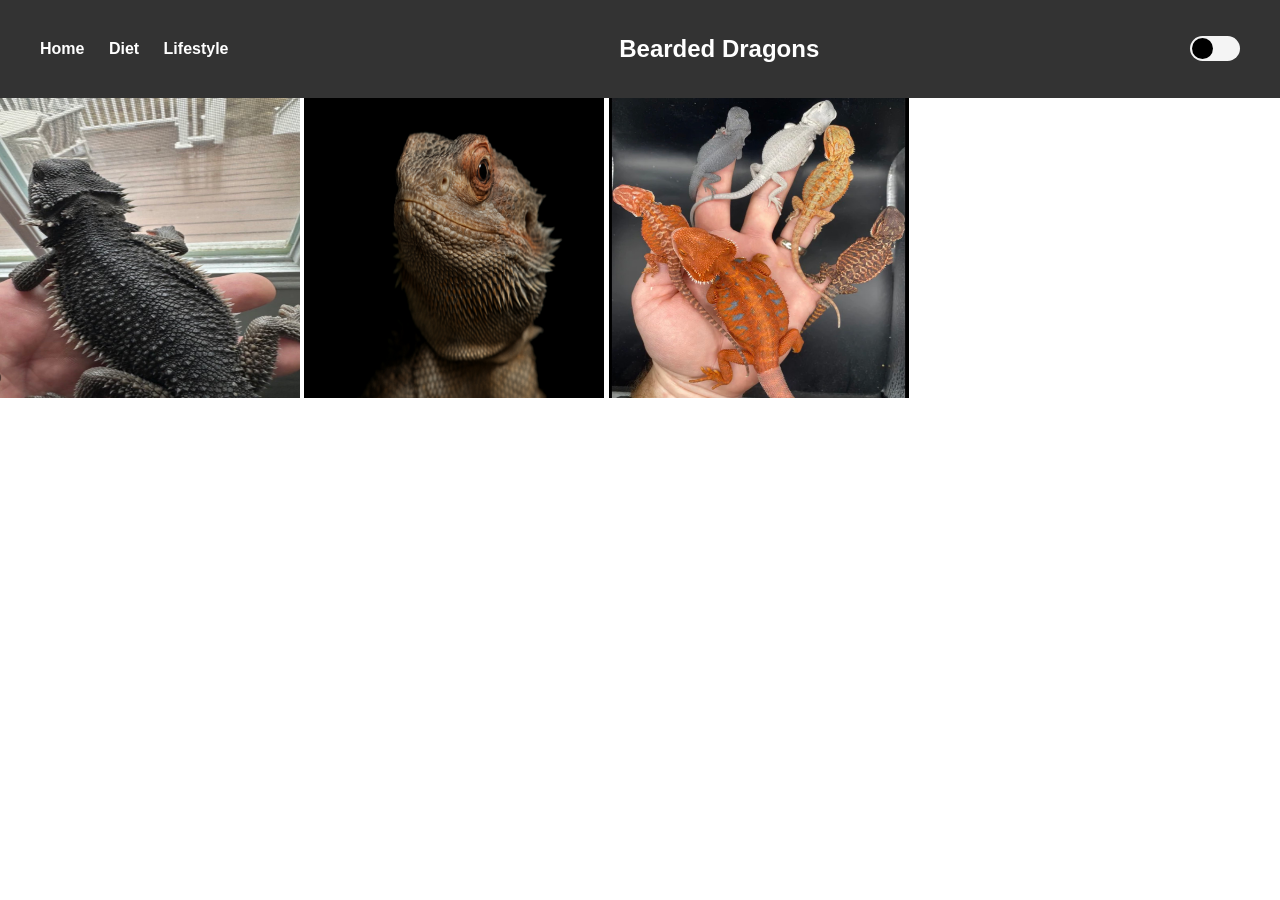
==== index.html @ 6d89bfed "renamed family.jpg to family.jpeg" ====
<!DOCTYPE html>
<html lang="en">
<head>
    <meta charset="UTF-8">
    <meta name="viewport" content="width=device-width, initial-scale=1.0">
    <title>shop</title>
    <link rel="stylesheet" href="styles.css">
</head>
<body>
<!--This is how the navigation bar is created-->
    <nav class="navbar">
        <div class="nav-left">
          <a href="index.html">Home</a>
          <a href="about.html">Diet</a>
          <a href="project.html">Lifestyle</a>
        </div>

        
 

    <div class="CenterAlign">
        <h1>Bearded Dragons</h1>
    </div>
<!--Toggle Switch-->
<div class="theme-toggle">
    <input type="checkbox" id="theme-switch">
    <label for="theme-switch" class="toggle-label">
        <span class="toggle-ball"></span>
    </label>
  </div>
</nav>

<a href="https://www.rspca.org.uk/adviceandwelfare/pets/other/beardeddragon">  
  <img src="images/coal.jpeg" alt="black dragon" width="300" height="300"></a>

  <a href="https://www.nationalgeographic.com/animals/reptiles/facts/bearded-dragon">
    <img src="images/goliath-glamshot.jpg" alt="dragon headshot" width="300" height="300"></a>
    
  <a href="https://australian.museum/learn/animals/reptiles/central-bearded-dragon/">
    <img src="images/family.jpeg" alt="many dragons" width="300" height="300"></a>
        

<script src="script.js"></script>

</body>
</html>
---- styles.css ----
:root {
    --bg: #ffffff;
    --text: #000000;
    --nav-bg:#333333;
    --nav-text: #ffffff;
    --card: #f4f4f4;
}

body.dark {
    --bg: #121212;
    --text: #ffffff;
    --nav-bg: #1e1e1e;
    --nav-text: #ffffff;
    --card: #2a2a2a;
}

body {
    margin: 0;
    font-family: Arial, sans-serif;
    background: var(--bg);
    color: var(--text);
    transition: background 0.3s ease, color 0;
}

.navbar{
    display: flex;
    justify-content: space-between; /* Centers items horizontally */
    align-items: center; /* Centers items vertically */
    padding: 15px 40px;
    gap: 20px; /* Adds space between the navbar options */
    background: var(--nav-bg);
    color: var(--nav-text);
    transition: background 0.3s ease;
}

.nav-left a {
    color: var(--nav-text);
    text-decoration: none;
    margin-right: 20px;
    font-weight: bold;

}
.nav-left a:hover {
    opacity: 0.7;
}

/* Toggle Switch Styling */

.theme-toggle {
    display: flex;
    align-items: center;
}

/* Hide default checkbox */

#theme-switch {
    display: none;
}

/* Toggle background */
.toggle-label {
    width: 50px;
    height: 25px;
    background: var(--card);
    display: block;
    border-radius: 50px;
    position: relative;
    cursor: pointer;
    transition: background 0.3s ease;
}

/* Toggle ball*/
.toggle-ball {
    width: 21px;
    height: 21px;
    background: var(--text);
    position: absolute;
    top: 2px;
    left: 2px;
    border-radius: 50%;
    transition: transform 0.3s ease;
}

/* When checked */
#theme-switch:checked + .toggle-label .toggle-ball {
    transform: translateX(25px);
}

.CenterAlign{
    text-align: center;
}
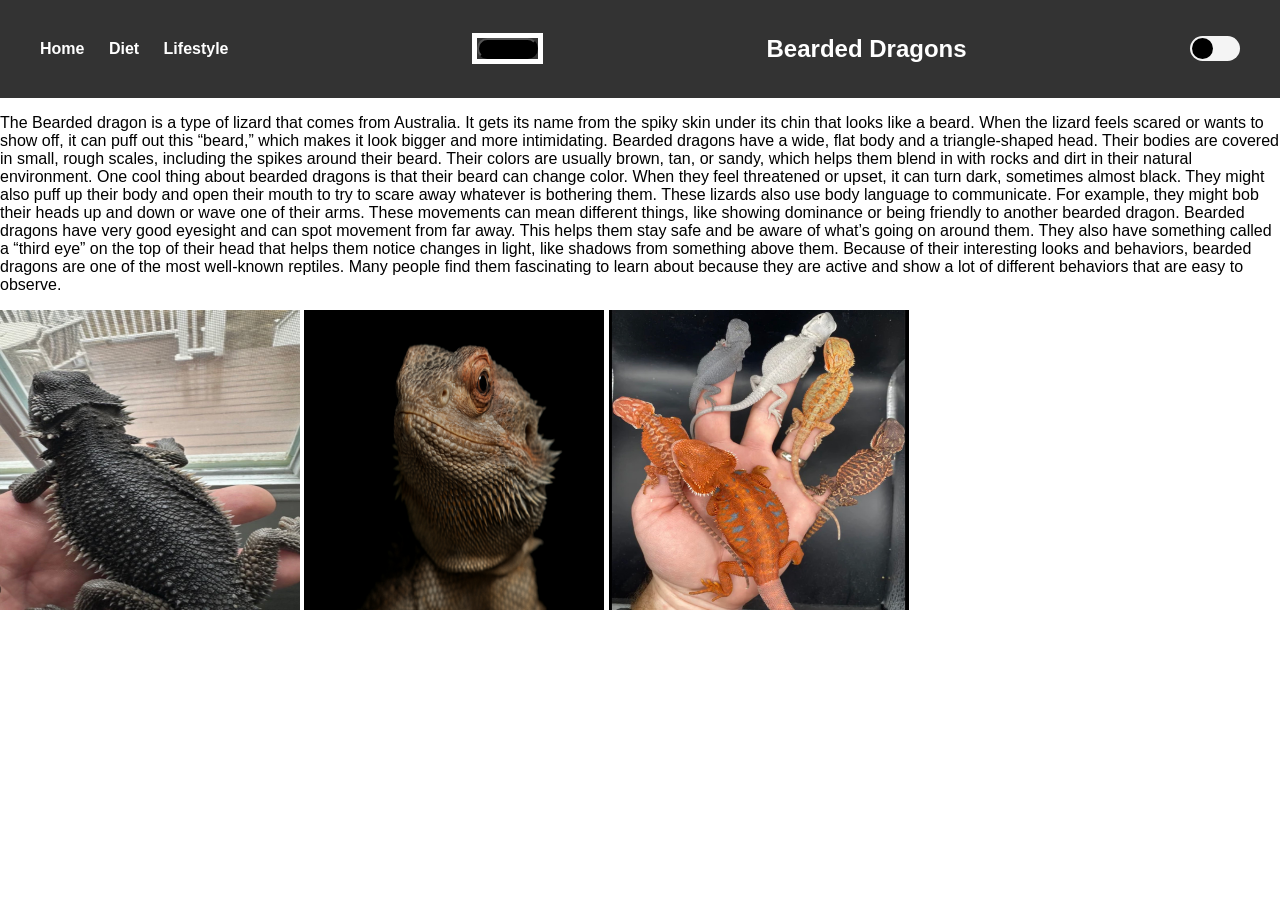
==== commit ee1ca464: "added button and text" ====
--- a/index.html
+++ b/index.html
@@ -15,8 +15,11 @@
           <a href="project.html">Lifestyle</a>
         </div>
 
-        
- 
+        <div class="button1">
+        <a href="page2.html">
+        <button>Suprise</button>
+    </a>
+    </div>
 
     <div class="CenterAlign">
         <h1>Bearded Dragons</h1>
@@ -29,6 +32,12 @@
     </label>
   </div>
 </nav>
+<p>The Bearded dragon is a type of lizard that comes from Australia. It gets its name from the spiky skin under its chin that looks like a beard. When the lizard feels scared or wants to show off, it can puff out this “beard,” which makes it look bigger and more intimidating.
+Bearded dragons have a wide, flat body and a triangle-shaped head. Their bodies are covered in small, rough scales, including the spikes around their beard. Their colors are usually brown, tan, or sandy, which helps them blend in with rocks and dirt in their natural environment.
+One cool thing about bearded dragons is that their beard can change color. When they feel threatened or upset, it can turn dark, sometimes almost black. They might also puff up their body and open their mouth to try to scare away whatever is bothering them.
+These lizards also use body language to communicate. For example, they might bob their heads up and down or wave one of their arms. These movements can mean different things, like showing dominance or being friendly to another bearded dragon.
+Bearded dragons have very good eyesight and can spot movement from far away. This helps them stay safe and be aware of what’s going on around them. They also have something called a “third eye” on the top of their head that helps them notice changes in light, like shadows from something above them.
+Because of their interesting looks and behaviors, bearded dragons are one of the most well-known reptiles. Many people find them fascinating to learn about because they are active and show a lot of different behaviors that are easy to observe.</p>
 
 <a href="https://www.rspca.org.uk/adviceandwelfare/pets/other/beardeddragon">  
   <img src="images/coal.jpeg" alt="black dragon" width="300" height="300"></a>
--- a/styles.css
+++ b/styles.css
@@ -89,3 +89,14 @@
 .CenterAlign{
     text-align: center;
 }
+
+button{
+    background-color: rgb(0, 0, 0);
+
+    border-radius: 16px;
+}
+
+.button1{
+    border: 5px solid;
+    border-color: rgb(255, 255, 255);
+}
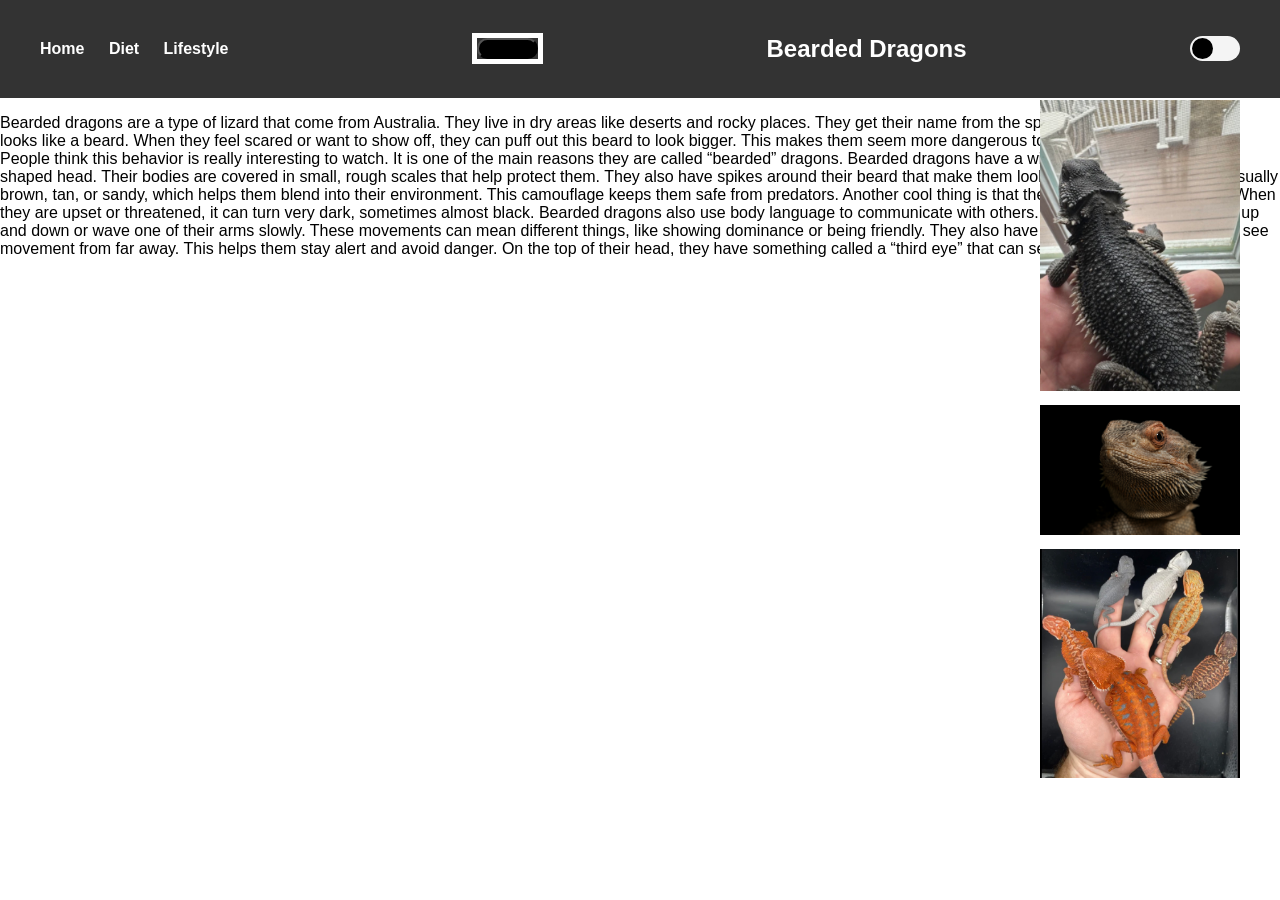
==== commit 03c51d22: "added all text and aligned some photos" ====
--- a/index.html
+++ b/index.html
@@ -32,12 +32,11 @@
     </label>
   </div>
 </nav>
-<p>The Bearded dragon is a type of lizard that comes from Australia. It gets its name from the spiky skin under its chin that looks like a beard. When the lizard feels scared or wants to show off, it can puff out this “beard,” which makes it look bigger and more intimidating.
-Bearded dragons have a wide, flat body and a triangle-shaped head. Their bodies are covered in small, rough scales, including the spikes around their beard. Their colors are usually brown, tan, or sandy, which helps them blend in with rocks and dirt in their natural environment.
-One cool thing about bearded dragons is that their beard can change color. When they feel threatened or upset, it can turn dark, sometimes almost black. They might also puff up their body and open their mouth to try to scare away whatever is bothering them.
-These lizards also use body language to communicate. For example, they might bob their heads up and down or wave one of their arms. These movements can mean different things, like showing dominance or being friendly to another bearded dragon.
-Bearded dragons have very good eyesight and can spot movement from far away. This helps them stay safe and be aware of what’s going on around them. They also have something called a “third eye” on the top of their head that helps them notice changes in light, like shadows from something above them.
-Because of their interesting looks and behaviors, bearded dragons are one of the most well-known reptiles. Many people find them fascinating to learn about because they are active and show a lot of different behaviors that are easy to observe.</p>
+<p>Bearded dragons are a type of lizard that come from Australia. They live in dry areas like deserts and rocky places. They get their name from the spiky skin under their chin that looks like a beard. When they feel scared or want to show off, they can puff out this beard to look bigger. This makes them seem more dangerous to predators or other animals. People think this behavior is really interesting to watch. It is one of the main reasons they are called “bearded” dragons.
+Bearded dragons have a wide, flat body and a triangle-shaped head. Their bodies are covered in small, rough scales that help protect them. They also have spikes around their beard that make them look tougher. Their colors are usually brown, tan, or sandy, which helps them blend into their environment. This camouflage keeps them safe from predators. Another cool thing is that their beard can change color. When they are upset or threatened, it can turn very dark, sometimes almost black.
+Bearded dragons also use body language to communicate with others. They might bob their heads up and down or wave one of their arms slowly. These movements can mean different things, like showing dominance or being friendly. They also have very good eyesight and can see movement from far away. This helps them stay alert and avoid danger. On the top of their head, they have something called a “third eye” that can sense changes in light.</p>
+
+<div class="image-stack">
 
 <a href="https://www.rspca.org.uk/adviceandwelfare/pets/other/beardeddragon">  
   <img src="images/coal.jpeg" alt="black dragon" width="300" height="300"></a>
@@ -48,6 +47,7 @@
   <a href="https://australian.museum/learn/animals/reptiles/central-bearded-dragon/">
     <img src="images/family.jpeg" alt="many dragons" width="300" height="300"></a>
         
+</div>
 
 <script src="script.js"></script>
 
--- a/styles.css
+++ b/styles.css
@@ -99,4 +99,23 @@
 .button1{
     border: 5px solid;
     border-color: rgb(255, 255, 255);
+}
+
+.image-stack {
+  position: absolute;
+  right: 20px;   /* pushes them to the right side */
+  top: 100px;    /* adjust starting height */
+  display: flex;
+  flex-direction: column;
+  gap: 10px;
+}
+
+.image-stack img {
+  width: 200px;
+  height: auto;
+}
+
+/*  this is the “Jenga style offset” part */
+.image-stack a:nth-child(2) {
+  margin-right: 20px; /* moves middle image to the left */
 }
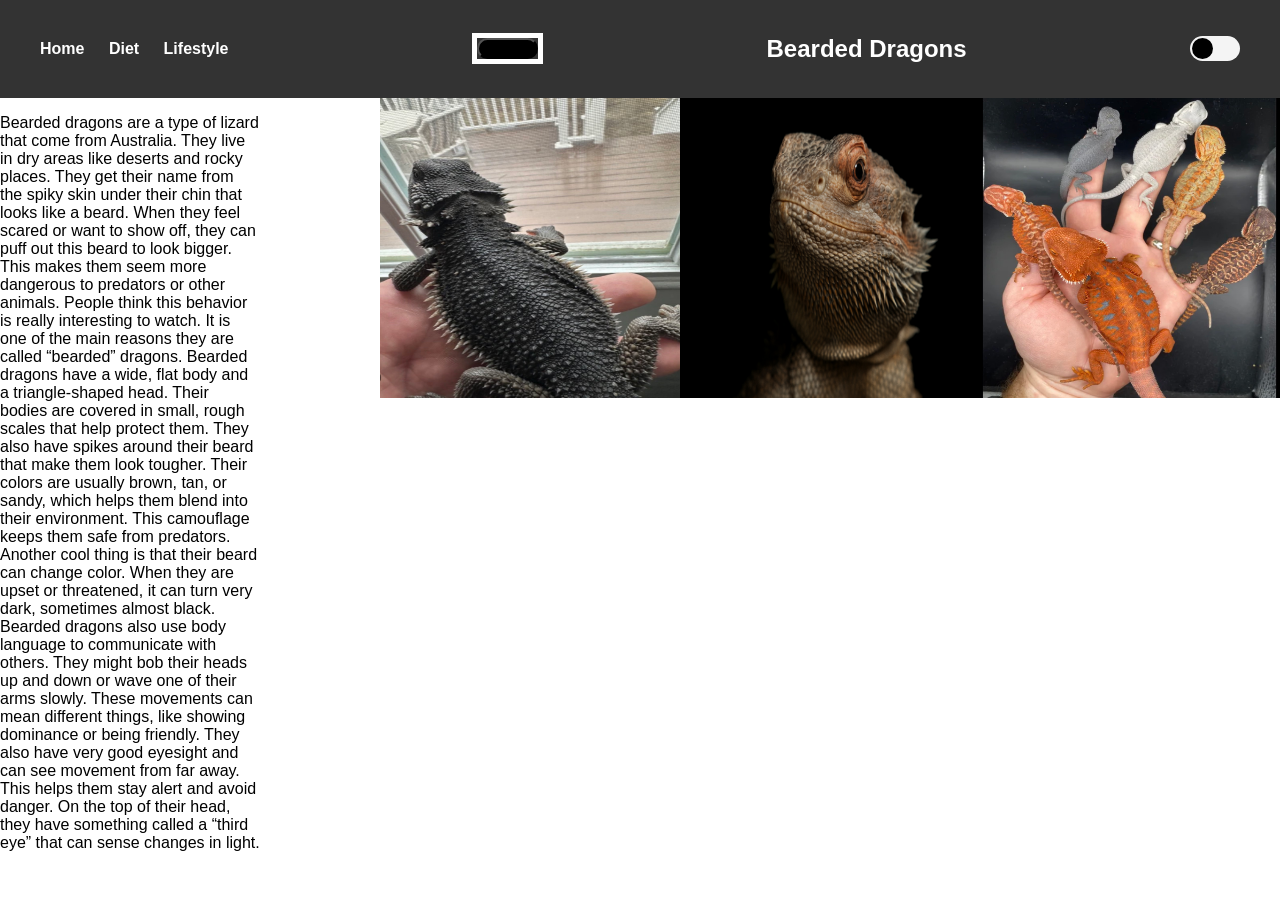
==== commit 4084d8e1: "moved image and text position because old code made images overlap the text making it unreadable" ====
--- a/index.html
+++ b/index.html
@@ -32,13 +32,17 @@
     </label>
   </div>
 </nav>
-<p>Bearded dragons are a type of lizard that come from Australia. They live in dry areas like deserts and rocky places. They get their name from the spiky skin under their chin that looks like a beard. When they feel scared or want to show off, they can puff out this beard to look bigger. This makes them seem more dangerous to predators or other animals. People think this behavior is really interesting to watch. It is one of the main reasons they are called “bearded” dragons.
+
+<div class="page">
+
+  <div class="text">
+    <p>Bearded dragons are a type of lizard that come from Australia. They live in dry areas like deserts and rocky places. They get their name from the spiky skin under their chin that looks like a beard. When they feel scared or want to show off, they can puff out this beard to look bigger. This makes them seem more dangerous to predators or other animals. People think this behavior is really interesting to watch. It is one of the main reasons they are called “bearded” dragons.
 Bearded dragons have a wide, flat body and a triangle-shaped head. Their bodies are covered in small, rough scales that help protect them. They also have spikes around their beard that make them look tougher. Their colors are usually brown, tan, or sandy, which helps them blend into their environment. This camouflage keeps them safe from predators. Another cool thing is that their beard can change color. When they are upset or threatened, it can turn very dark, sometimes almost black.
 Bearded dragons also use body language to communicate with others. They might bob their heads up and down or wave one of their arms slowly. These movements can mean different things, like showing dominance or being friendly. They also have very good eyesight and can see movement from far away. This helps them stay alert and avoid danger. On the top of their head, they have something called a “third eye” that can sense changes in light.</p>
+  </div>
 
-<div class="image-stack">
-
-<a href="https://www.rspca.org.uk/adviceandwelfare/pets/other/beardeddragon">  
+  <div class="image-stack">
+    </div><a href="https://www.rspca.org.uk/adviceandwelfare/pets/other/beardeddragon">  
   <img src="images/coal.jpeg" alt="black dragon" width="300" height="300"></a>
 
   <a href="https://www.nationalgeographic.com/animals/reptiles/facts/bearded-dragon">
@@ -46,8 +50,7 @@
     
   <a href="https://australian.museum/learn/animals/reptiles/central-bearded-dragon/">
     <img src="images/family.jpeg" alt="many dragons" width="300" height="300"></a>
-        
-</div>
+  </div>
 
 <script src="script.js"></script>
 
--- a/styles.css
+++ b/styles.css
@@ -101,21 +101,25 @@
     border-color: rgb(255, 255, 255);
 }
 
+.page {
+  display: flex;
+  justify-content: space-between;
+  align-items: flex-start;
+}
+
+.text {
+  width: 65%;
+}
+
 .image-stack {
-  position: absolute;
-  right: 20px;   /* pushes them to the right side */
-  top: 100px;    /* adjust starting height */
+  width: 30%;
   display: flex;
   flex-direction: column;
   gap: 10px;
+  align-items: flex-end;
 }
 
 .image-stack img {
   width: 200px;
   height: auto;
-}
-
-/*  this is the “Jenga style offset” part */
-.image-stack a:nth-child(2) {
-  margin-right: 20px; /* moves middle image to the left */
 }
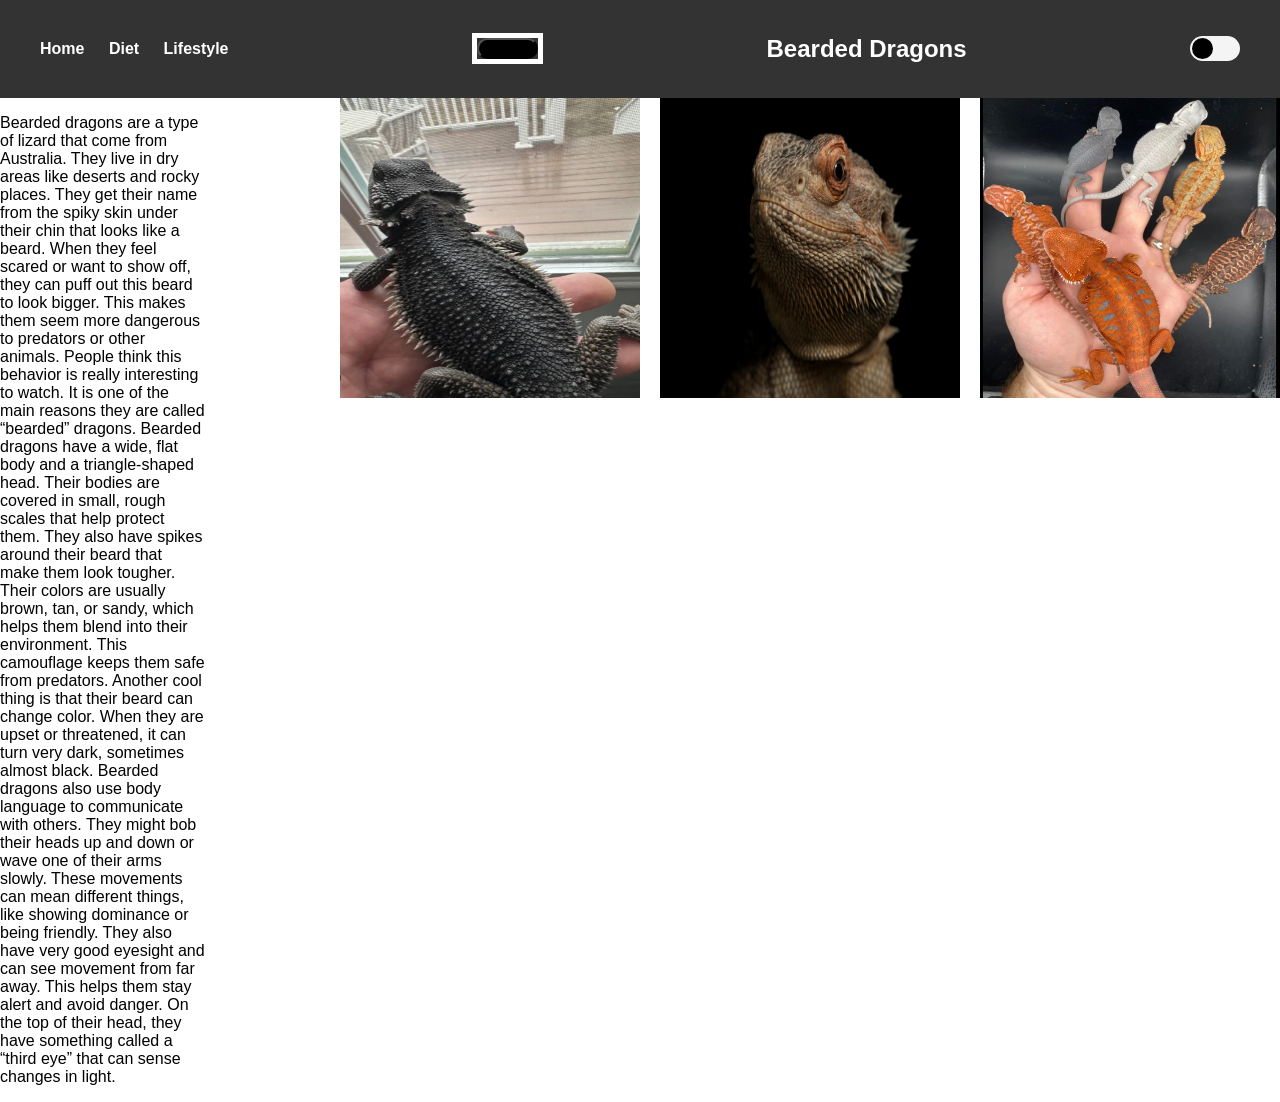
==== commit a67596b2: "changed image position again" ====
--- a/index.html
+++ b/index.html
@@ -42,15 +42,19 @@
   </div>
 
   <div class="image-stack">
+
     </div><a href="https://www.rspca.org.uk/adviceandwelfare/pets/other/beardeddragon">  
   <img src="images/coal.jpeg" alt="black dragon" width="300" height="300"></a>
 
-  <a href="https://www.nationalgeographic.com/animals/reptiles/facts/bearded-dragon">
+    <a href="https://www.nationalgeographic.com/animals/reptiles/facts/bearded-dragon">
     <img src="images/goliath-glamshot.jpg" alt="dragon headshot" width="300" height="300"></a>
     
   <a href="https://australian.museum/learn/animals/reptiles/central-bearded-dragon/">
     <img src="images/family.jpeg" alt="many dragons" width="300" height="300"></a>
+
   </div>
+
+</div>
 
 <script src="script.js"></script>
 
--- a/styles.css
+++ b/styles.css
@@ -105,6 +105,7 @@
   display: flex;
   justify-content: space-between;
   align-items: flex-start;
+  gap: 20px;
 }
 
 .text {
@@ -114,12 +115,12 @@
 .image-stack {
   width: 30%;
   display: flex;
-  flex-direction: column;
+  flex-direction: column; /* THIS is what makes it vertical */
   gap: 10px;
-  align-items: flex-end;
 }
 
 .image-stack img {
   width: 200px;
   height: auto;
+  display: block;
 }
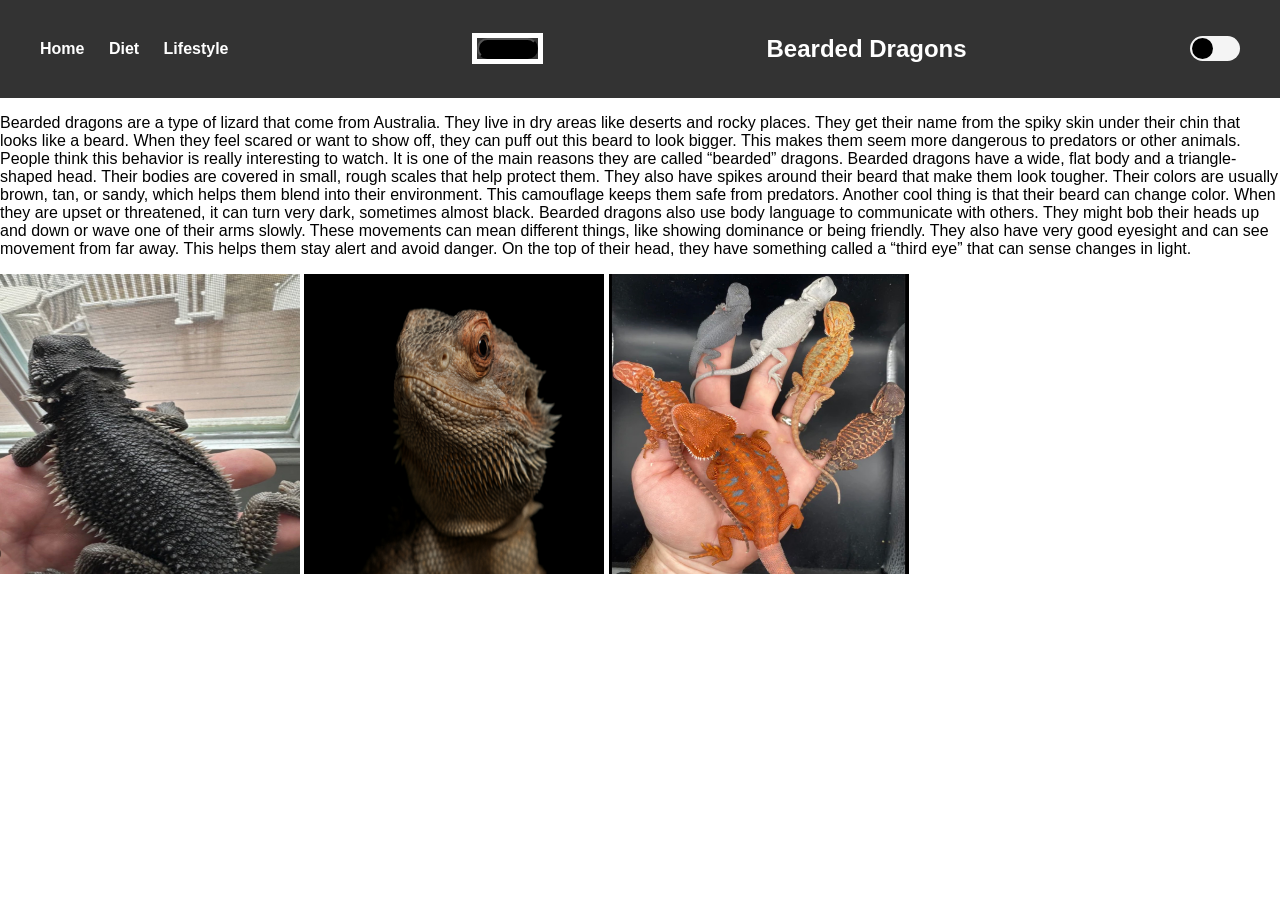
==== commit aae3f39e: "changed image position back to original because it wasnt working" ====
--- a/index.html
+++ b/index.html
@@ -33,28 +33,20 @@
   </div>
 </nav>
 
-<div class="page">
-
-  <div class="text">
-    <p>Bearded dragons are a type of lizard that come from Australia. They live in dry areas like deserts and rocky places. They get their name from the spiky skin under their chin that looks like a beard. When they feel scared or want to show off, they can puff out this beard to look bigger. This makes them seem more dangerous to predators or other animals. People think this behavior is really interesting to watch. It is one of the main reasons they are called “bearded” dragons.
+<p>Bearded dragons are a type of lizard that come from Australia. They live in dry areas like deserts and rocky places. They get their name from the spiky skin under their chin that looks like a beard. When they feel scared or want to show off, they can puff out this beard to look bigger. This makes them seem more dangerous to predators or other animals. People think this behavior is really interesting to watch. It is one of the main reasons they are called “bearded” dragons.
 Bearded dragons have a wide, flat body and a triangle-shaped head. Their bodies are covered in small, rough scales that help protect them. They also have spikes around their beard that make them look tougher. Their colors are usually brown, tan, or sandy, which helps them blend into their environment. This camouflage keeps them safe from predators. Another cool thing is that their beard can change color. When they are upset or threatened, it can turn very dark, sometimes almost black.
 Bearded dragons also use body language to communicate with others. They might bob their heads up and down or wave one of their arms slowly. These movements can mean different things, like showing dominance or being friendly. They also have very good eyesight and can see movement from far away. This helps them stay alert and avoid danger. On the top of their head, they have something called a “third eye” that can sense changes in light.</p>
-  </div>
 
-  <div class="image-stack">
-
-    </div><a href="https://www.rspca.org.uk/adviceandwelfare/pets/other/beardeddragon">  
+<a href="https://www.rspca.org.uk/adviceandwelfare/pets/other/beardeddragon">  
   <img src="images/coal.jpeg" alt="black dragon" width="300" height="300"></a>
 
-    <a href="https://www.nationalgeographic.com/animals/reptiles/facts/bearded-dragon">
+  <a href="https://www.nationalgeographic.com/animals/reptiles/facts/bearded-dragon">
     <img src="images/goliath-glamshot.jpg" alt="dragon headshot" width="300" height="300"></a>
     
   <a href="https://australian.museum/learn/animals/reptiles/central-bearded-dragon/">
     <img src="images/family.jpeg" alt="many dragons" width="300" height="300"></a>
+        
 
-  </div>
-
-</div>
 
 <script src="script.js"></script>
 
--- a/styles.css
+++ b/styles.css
@@ -101,26 +101,3 @@
     border-color: rgb(255, 255, 255);
 }
 
-.page {
-  display: flex;
-  justify-content: space-between;
-  align-items: flex-start;
-  gap: 20px;
-}
-
-.text {
-  width: 65%;
-}
-
-.image-stack {
-  width: 30%;
-  display: flex;
-  flex-direction: column; /* THIS is what makes it vertical */
-  gap: 10px;
-}
-
-.image-stack img {
-  width: 200px;
-  height: auto;
-  display: block;
-}
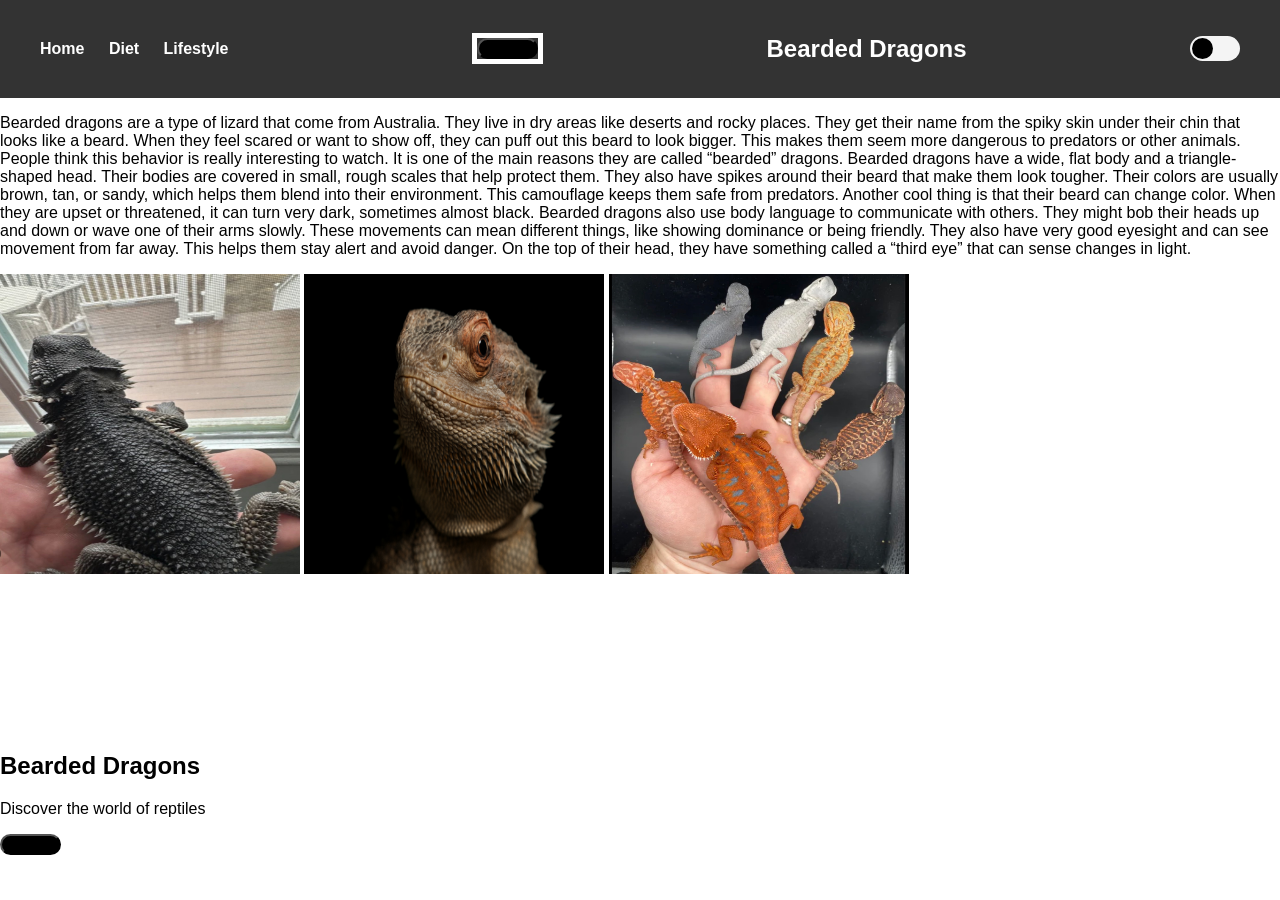
==== commit a7ba3e81: "added video to homepage" ====
--- a/index.html
+++ b/index.html
@@ -46,7 +46,19 @@
   <a href="https://australian.museum/learn/animals/reptiles/central-bearded-dragon/">
     <img src="images/family.jpeg" alt="many dragons" width="300" height="300"></a>
         
+<section class="hero">
+  <video autoplay muted loop playsinline class="hero-video">
+    <source src="videos/bearded-dragon.mp4" type="video/mp4">
+  </video>
 
+  <div class="hero-overlay"></div>
+
+  <div class="hero-content">
+    <h1>Bearded Dragons</h1>
+    <p>Discover the world of reptiles</p>
+    <button>Explore</button>
+  </div>
+</section>
 
 <script src="script.js"></script>
 
--- a/styles.css
+++ b/styles.css
@@ -99,5 +99,55 @@
 .button1{
     border: 5px solid;
     border-color: rgb(255, 255, 255);
+    text: white;
 }
 
+.sdz-hero {
+  position: relative;
+  height: 80vh;
+  overflow: hidden;
+}
+
+/* Video background */
+.sdz-video {
+  position: absolute;
+  top: 50%;
+  left: 50%;
+  width: 110%;
+  height: 110%;
+  object-fit: cover;
+  transform: translate(-50%, -50%);
+  z-index: 1;
+}
+
+/* Optional dark overlay (makes text readable) */
+.sdz-hero::after {
+  content: "";
+  position: absolute;
+  inset: 0;
+  background: rgba(0,0,0,0.35);
+  z-index: 2;
+}
+
+/* Content */
+.sdz-content {
+  position: relative;
+  z-index: 3;
+  color: white;
+  text-align: center;
+  top: 40%;
+  transform: translateY(-50%);
+  opacity: 0;
+  animation: sdz-fadeUp 1s ease forwards;
+}
+
+@keyframes sdz-fadeUp {
+  from {
+    opacity: 0;
+    transform: translateY(30px);
+  }
+  to {
+    opacity: 1;
+    transform: translateY(-50%);
+  }
+}
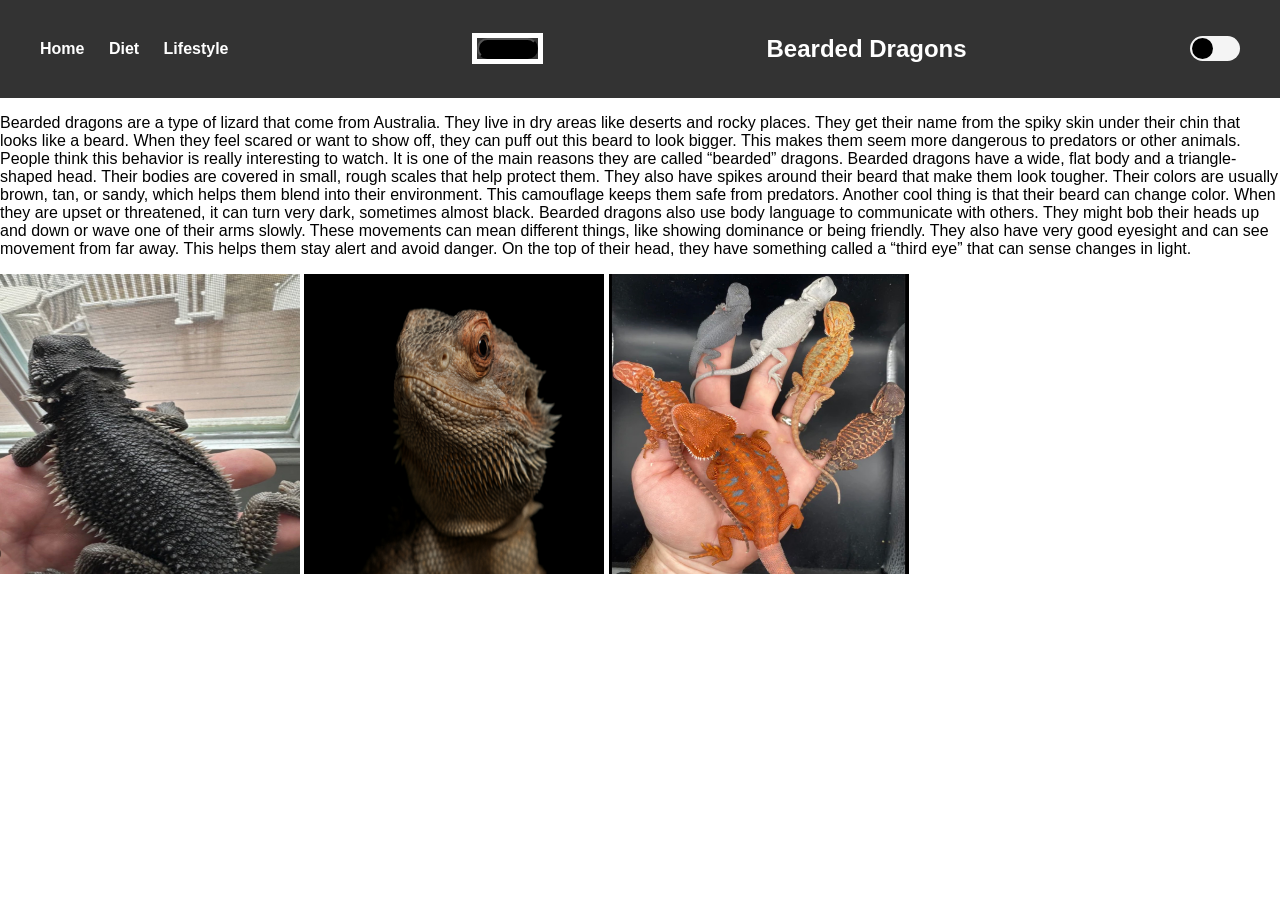
==== commit 4cb0cb0e: "moved video" ====
--- a/index.html
+++ b/index.html
@@ -45,20 +45,6 @@
     
   <a href="https://australian.museum/learn/animals/reptiles/central-bearded-dragon/">
     <img src="images/family.jpeg" alt="many dragons" width="300" height="300"></a>
-        
-<section class="hero">
-  <video autoplay muted loop playsinline class="hero-video">
-    <source src="videos/bearded-dragon.mp4" type="video/mp4">
-  </video>
-
-  <div class="hero-overlay"></div>
-
-  <div class="hero-content">
-    <h1>Bearded Dragons</h1>
-    <p>Discover the world of reptiles</p>
-    <button>Explore</button>
-  </div>
-</section>
 
 <script src="script.js"></script>
 
--- a/styles.css
+++ b/styles.css
@@ -41,7 +41,7 @@
 
 }
 .nav-left a:hover {
-    opacity: 0.7;
+    opacity: 0.6;
 }
 
 /* Toggle Switch Styling */
@@ -129,25 +129,4 @@
   z-index: 2;
 }
 
-/* Content */
-.sdz-content {
-  position: relative;
-  z-index: 3;
-  color: white;
-  text-align: center;
-  top: 40%;
-  transform: translateY(-50%);
-  opacity: 0;
-  animation: sdz-fadeUp 1s ease forwards;
-}
 
-@keyframes sdz-fadeUp {
-  from {
-    opacity: 0;
-    transform: translateY(30px);
-  }
-  to {
-    opacity: 1;
-    transform: translateY(-50%);
-  }
-}
